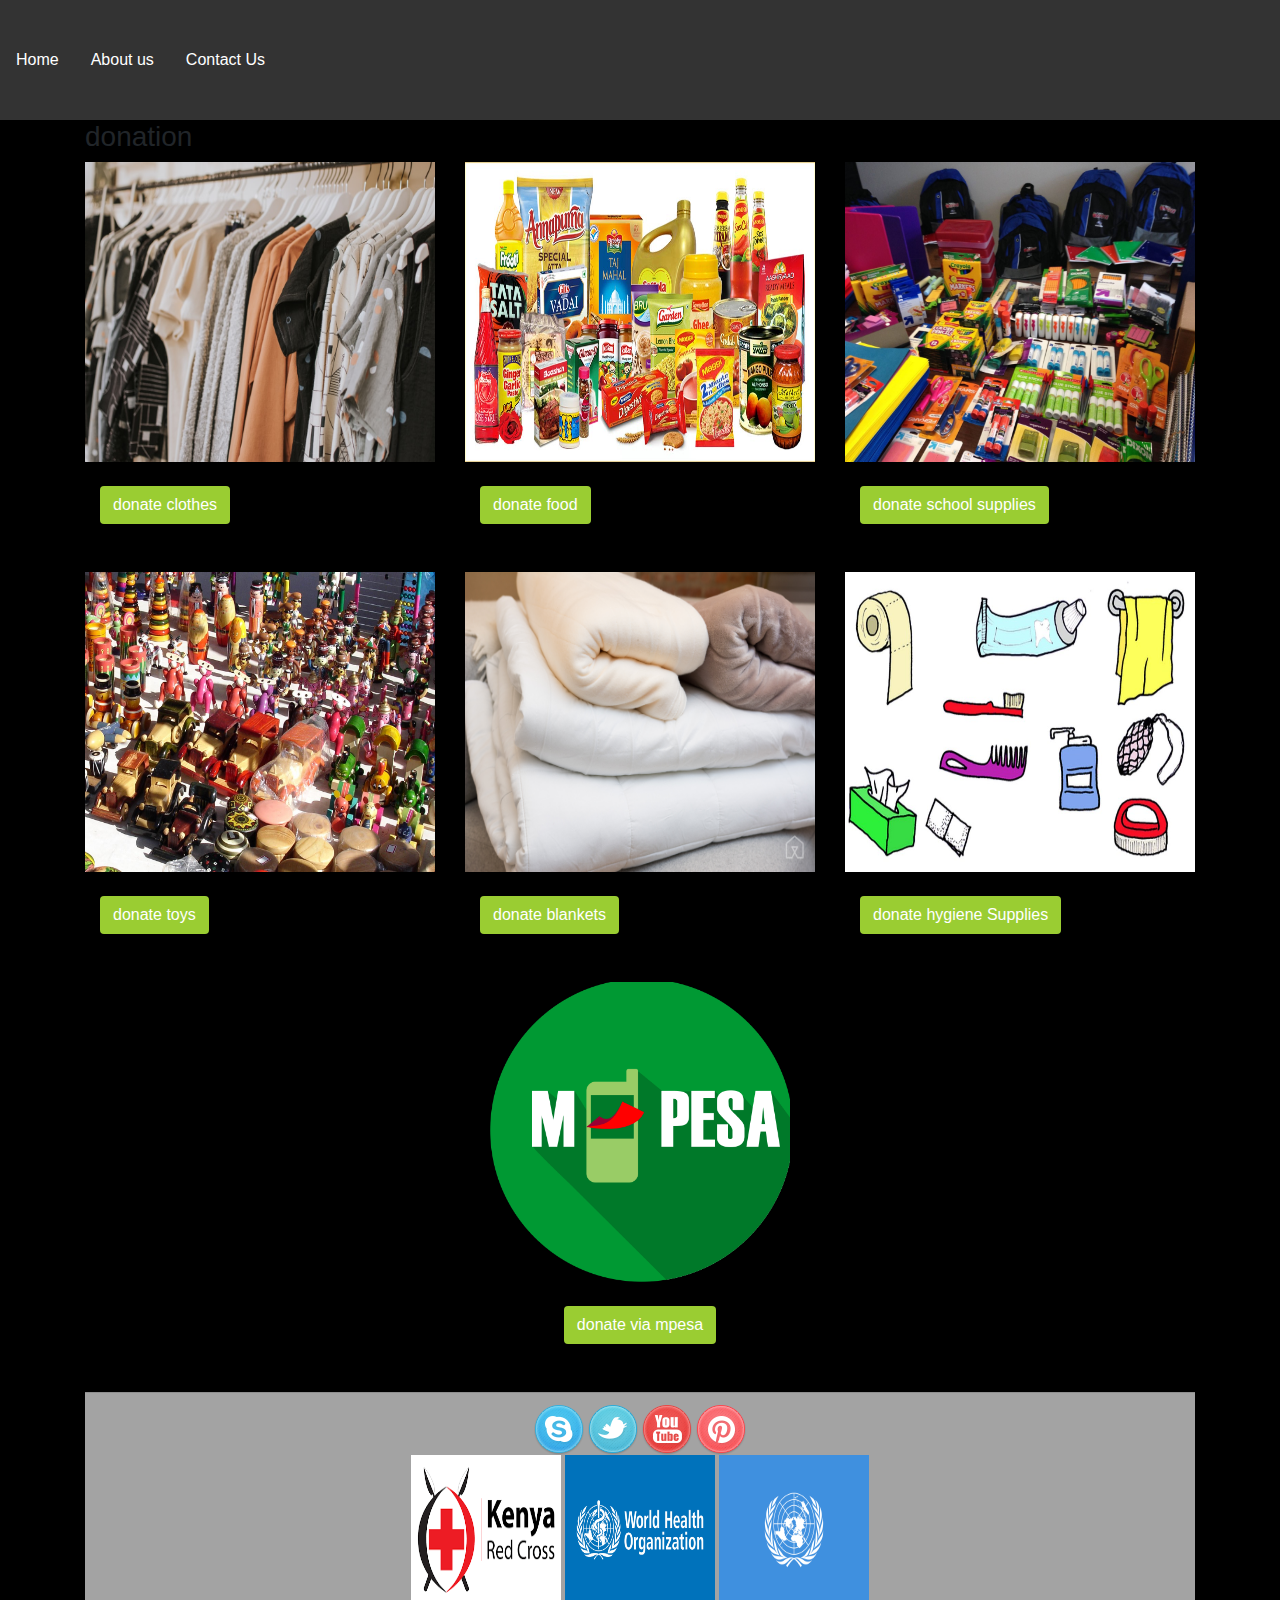
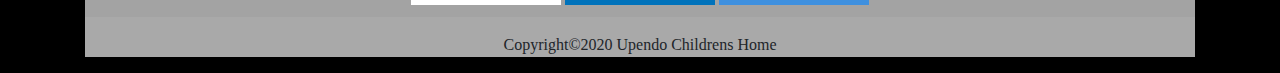
==== donationmod.html @ 323dd25d "adds navbar" ====
<!DOCTYPE html>
<html>
  <head>
    <meta charset="utf-8">
    <title></title>
    <link rel="stylesheet" href="css/bootstraps.css">
    <link rel="stylesheet" href="css/main.css">
    <script
 src="https://ajax.googleapis.com/ajax/libs/jquery/3.3.1/jquery.min.js">
 </script>
 <script src="js/scripts.js" charset="utf-8"></script>
 <script src="js/main.js" charset="utf-8"></script>
  </head>
  <body>

    <div >
       <ul class="nav">
           <li><a class="nav-link" href="#Home">Home</a></li>
           <li><a class="nav-link" href="#aboutus">About us</a></li>
           <li><a class="nav-link" href="#ContactUs">Contact Us</a></li>
           </ul>
   </div>

    <div class="container" id="donation">

        <h3>donation</h3>
        <div class="row">
          <div class="col-md-4">
            <div class="content">
              <img src="images/donation/clothes.jpeg"  width="350" height="300"> <br><br>
                <div class="container">
                  <!-- Trigger/Open The Modal -->
                  <button class="btnDonate" id="clothesBtn">donate clothes</button><br><br><br>
                  <!-- The Modal -->
                  <div id="clothesModal" class="modal">
                    <!-- Modal content -->
                    <div class="modal-content">
                      <div class="donations" id="donate">
                        <div class="container">
                          <h1>CLOTHES DONATION</h1>
                          <label for="clothes">type of clothes:</label>
                          <select class="custom-select custom-select-md mb-3" id="clothesType" required>
                            <option value="0">shirts / blouses</option>
                            <option value="1">shorts / trousers </option>
                            <option value="2">skirts / dresses</option>
                            <option value="3">all of the above</option>
                          </select>
                          <label for="number">Number of whatever being donated</label>
                          <input type="number" class="form-control" id="clothesNumber" placeholder="Number" min="1" required> <br>
                          <label>Select age range</label>
                          <select class="custom-select custom-select-md mb-3" id="clothesAge" required>
                              <option value="0">infants</option>
                              <option value="1">children</option>
                              <option value="2">teenagers</option>
                              <option value="3">all of the above</option>
                          </select>
                          <p>date expected :</p>
                          <input type="date"> <br> <br>

                        <a href="#summary"><button type="submit" class="btn btn-success checkout" id="clothesDonate">donate</button></a><br><br>
                      </div>
                    </div>
                  </div>
                  </div>
                </div>
              </div>
            </div>


            <div class="col-md-4">
              <div class="content">
                <img src="images/donation/food.jpeg"   width="350" height="300"><br><br>
                <div class="container">
                  <!-- Trigger/Open The Modal -->
                  <button class="btnDonate" id="foodBtn">donate food</button><br><br><br>
                  <!-- The Modal -->
                  <div id="foodModal" class="modal">
                    <!-- Modal content -->
                    <div class="modal-content">
                      <div class="container">
                        <h1>FOOD DONATION</h1>
                        <label for="foodStuff">type of FOOD:</label>
                        <select class="custom-select custom-select-md mb-3" id="food" required>
                          <option value="flour">flour</option>
                          <option value="cereals">cereals </option>
                          <option value="meat">beef / chicken / pork </option>
                          <option value="milk">milk </option>
                          <option value="water"> water </option>
                          <option value="sugar">sugar</option>
                          <option value="allFood">all of the above</option>
                        </select>
                        <label for="number">KG of whatever being donated</label>
                        <input type="number" class="form-control" id="number" placeholder="Number" min="1" required> <br>
                        <label>Select something</label>
                        <select class="custom-select custom-select-md mb-3" id="something1" required>
                          <option value="four">four</option>
                          <option value="five">five</option>
                          <option value="six">six</option>
                        </select>

                        <p>date expected :</p>
                        <input type="date"> <br> <br>

                      <a href="#summary"><button type="submit" class="btn btn-success checkout" id="foodDonate">donate</button></a><br><br>
                    </div>
                  </div>
                </div>
              </div>
            </div>
          </div>

          <div class="col-md-4">
            <div class="content">
              <img src="images/donation/school.jpg"  class="image"   width="350" height="300"><br><br>
              <div class="container">
                <!-- Trigger/Open The Modal -->
                <button class="btnDonate" id="schoolBtn">donate school supplies</button><br><br><br>
                <!-- The Modal -->
                <div id="schoolModal" class="modal">
                  <!-- Modal content -->
                  <div class="modal-content">
                    <div class="container">
                      <h1>SCHOOL SUPPLIES DONATION</h1>
                      <label for="schoolSupplies">type of school supplies:</label>
                        <select class="custom-select custom-select-md mb-3" id="school" required>
                          <option value="books">exercise books</option>
                          <option value="stationery">stationery </option>
                          <option value="textbooks">text books</option>
                          <option value="allSchool">all of the above</option>
                        </select>
                        <label for="number">Number of whatever being donated</label>
                        <input type="number" class="form-control" id="number" placeholder="Number" min="1" required> <br>
                        <label>Select something</label>
                        <select class="custom-select custom-select-md mb-3" id="something1" required>
                            <option value="four">four</option>
                            <option value="five">five</option>
                            <option value="six">six</option>
                        </select>
                        <p>date expected :</p>
                        <input type="date"> <br> <br>

                      <a href="#summary"><button type="submit" class="btn btn-success checkout" id="schoolDonate">donate</button></a><br><br>
                    </div>
                  </div>
                </div>
              </div>
            </div>
          </div>
        </div>

        <div class="row">
          <div class="col-md-4">
            <div class="content">
              <img src="images/donation/toys.jpeg"  class="image"   width="350" height="300"><br><br>
              <div class="container">
                <!-- Trigger/Open The Modal -->
                <button class="btnDonate" id="toysBtn">donate toys</button><br><br>
                <!-- The Modal -->
                <div id="toysModal" class="modal">
                  <!-- Modal content -->
                  <div class="modal-content">
                    <div class="container">
                      <h1>toys DONATION</h1>
                      <label for="schoolSupplies">age range of toys</label>
                        <select class="custom-select custom-select-md mb-3" id="toys" required>
                          <option value="toyAge1">1 - 3 years</option>
                          <option value="toyAge2">4 - 7 years </option>
                          <option value="toyAge3">8 - 12 years</option>
                          <option value="allToys">all of the above</option>
                        </select>
                        <label for="number">Number of whatever being donated</label>
                        <input type="number" class="form-control" id="number" placeholder="Number" min="1" required> <br>
                        <label>Select something</label>
                        <select class="custom-select custom-select-md mb-3" id="something1" required>
                            <option value="four">four</option>
                            <option value="five">five</option>
                            <option value="six">six</option>
                        </select>
                        <p>date expected :</p>
                        <input type="date"> <br> <br>

                      <a href="#summary"><button type="submit" class="btn btn-success checkout" id="toysDonate">donate</button></a><br><br>
                    </div>
                  </div>
                </div>
              </div>
            </div>
          </div>

          <div class="col-md-4">
          <div class="content">
            <img src="images/donation/blankets.jpg"  class="image"   width="350" height="300"><br><br>
            <div class="container">
              <!-- Trigger/Open The Modal -->
              <button class="btnDonate" id="blanketsBtn">donate blankets</button><br><br>
              <!-- The Modal -->
              <div id="blanketsModal" class="modal">
                <!-- Modal content -->
                <div class="modal-content">
                  <div class="container">
                    <h1>blankets DONATION</h1>
                    <label for="schoolSupplies">type of blankets</label>
                      <select class="custom-select custom-select-md mb-3" id="blankets" required>
                        <option value="duvet">duvet</option>
                        <option value="fleece">fleece blankets</option>
                        <option value="woven">woven blankets</option>
                        <option value="allBlankets">all of the above</option>
                      </select>
                      <label for="number">Number of whatever being donated</label>
                      <input type="number" class="form-control" id="number" placeholder="Number" min="1" required> <br>
                      <label>Select something</label>
                      <select class="custom-select custom-select-md mb-3" id="something1" required>
                          <option value="four">four</option>
                          <option value="five">five</option>
                          <option value="six">six</option>
                      </select>
                      <p>date expected :</p>
                      <input type="date"> <br> <br>

                    <a href="#summary"><button type="submit" class="btn btn-success checkout" id="blanketDonate">donate</button></a><br><br>
                  </div>
                </div>
              </div>
            </div>
          </div>
        </div>

        <div class="col-md-4">
          <div class="content">
            <img src="images/donation/hygiene.jpg"  class="image"   width="350" height="300"><br><br>
            <div class="container">
              <!-- Trigger/Open The Modal -->
              <button class="btnDonate" id="hygieneBtn">donate hygiene Supplies</button><br><br><br>
              <!-- The Modal -->
              <div id="hygieneModal" class="modal">
                <!-- Modal content -->
                <div class="modal-content">
                  <div class="container">
                    <h1>hygiene Supplies DONATION</h1>
                    <label for="schoolSupplies">type of hygiene Supplies</label>
                      <select class="custom-select custom-select-md mb-3" id="hygiene" required>
                        <option value="towels">towels</option>
                        <option value="tissues">tissues</option>
                        <option value="toothbrush">toothbrush / toothpaste </option>
                        <option value="combs">combs</option>
                        <option value="soap">soap</option>
                        <option value="allHygiene">all of the above</option>
                      </select>
                      <label for="number">Number of whatever being donated</label>
                      <input type="number" class="form-control" id="number" placeholder="Number" min="1" required> <br>
                      <label>Select something</label>
                      <select class="custom-select custom-select-md mb-3" id="something1" required>
                          <option value="four">four</option>
                          <option value="five">five</option>
                          <option value="six">six</option>
                      </select>
                      <p>date expected :</p>
                      <input type="date"> <br> <br>

                    <a href="#summary"><button type="submit" class="btn btn-success checkout" id="hygieneDonate">donate</button></a><br><br>
                  </div>
                </div>
              </div>
            </div>
          </div>
        </div>
      </div>
          <div class="payment">
            <div class="imgcontainer">
              <div class="">
                <img src="images/donation/mpesa.png" alt="" width="300" height="300"><br><br>
              </div>
                <div class="container">
                  <!-- Trigger/Open The Modal -->
                  <button class="btnDonate" id="mpesaBtn">donate via mpesa</button><br><br><br>
                  <!-- The Modal -->
                  <div id="mpesaModal" class="modal">
                    <!-- Modal content -->
                    <div class="modal-content">
                      <div class="container">
                        <h1>donate via mpesa</h1>
                        <p>paybill : 832983938</p>
                        <p>send money : 3939839</p>
                        <a href="#summary"><button type="submit" class="btn btn-success checkout" id="mpesaDonate">donate</button></a><br><br>
                      </div>
                    </div>
                  </div>
                </div>
            </div>


          </div>
          <div id="footer">
                          <div class="card-footer">
                              <a href="https://www.skype.com/en/" target="_blank">
                          <img src="images/skype.png"></a>
                          <a href="https://twitter.com/?lang=en">
                          <img src="images/twitter.png" target="_blank"></a>
                          <a href="https://www.youtube.com/watch?v=JmyHC7i8s58" target="_blank">
                          <img src="images/you_tube.png"></a>
                          <a href="https://www.pinterest.com/search/pins/?q=street%20children&rs=typed&term_meta[]=street%7Ctyped&term_meta[]=children%7Ctyped" target="_blank">
                          <img src="images/pinterest.png"></a><br>
                          <a href="https://www.redcross.or.ke/" target="_blank">
                          <img src="images/cross.png" height="150px" width="150px"></a>
                          <a href="https://www.who.int/" target="_blank">
                          <img src="images/who.jpg" height="150px" width="150px"></a>
                          <a href="https://www.un.org/en/" target="_blank">
                          <img src="images/un.png"height="150px" width="150px"></a>
                          </div>
                          <p></p>
                          <p>Copyright&copy;2020 Upendo Childrens Home</p>
                          <p></p>
                      </div>
                  </div>

    </div>

    <script type="text/javascript">


    </script>
  </body>
</html>
---- css/main.css ----
body {
  font-family: Arial, Helvetica, sans-serif;
  background-color: black;
}

/* The Modal (background) */
.modal {
  display: none; /* Hidden by default */
  position: fixed; /* Stay in place */
  z-index: 1; /* Sit on top */
  padding-top: 100px; /* Location of the box */
  left: 0;
  top: 0;
  width: 100%; /* Full width */
  height: 100%; /* Full height */
  overflow: auto; /* Enable scroll if needed */
  background-color: rgb(0,0,0); /* Fallback color */
  background-color: rgba(0,0,0,0.4); /* Black w/ opacity */
}

/* Modal Content */
.modal-content {
  background-color:black;
  color: gray;
  margin: auto;
  padding: 20px;
  border: 1px solid #888;
  width: 80%;
}

/* The Close Button */
.close {
  color: #aaaaaa;
  float: right;
  font-size: 28px;
  font-weight: bold;
}

.close:hover,
.close:focus {
  color: #000;
  text-decoration: none;
  cursor: pointer;
}


ul {
    list-style-type: none;
    margin: 0;
    padding: 40px;
    overflow: hidden;
    background-color: #333;
}

li {
    float: left;
}

li a {
    display: block;
    color: white;
    text-align: center;
    padding: 14px 16px;
    text-decoration: none;
}

li a:hover {
    background-color: #111;
}
#footer {
    text-align: center;
    font-family: fantasy;
    background-color: darkgray;
}





.imgcontainer {
        text-align: center;
      }


.btnDonate{
  color: white;
      background-color: yellowgreen;
      border-color: #28a745;


    border: 1px solid transparent;
    padding: 0.375rem 0.75rem;
    font-size: 1rem;
    line-height: 1.5;
    border-radius: 0.25rem;
    transition: color 0.15s ease-in-out, background-color 0.15s ease-in-out, border-color 0.15s ease-in-out, box-shadow 0.15s ease-in-out;

}
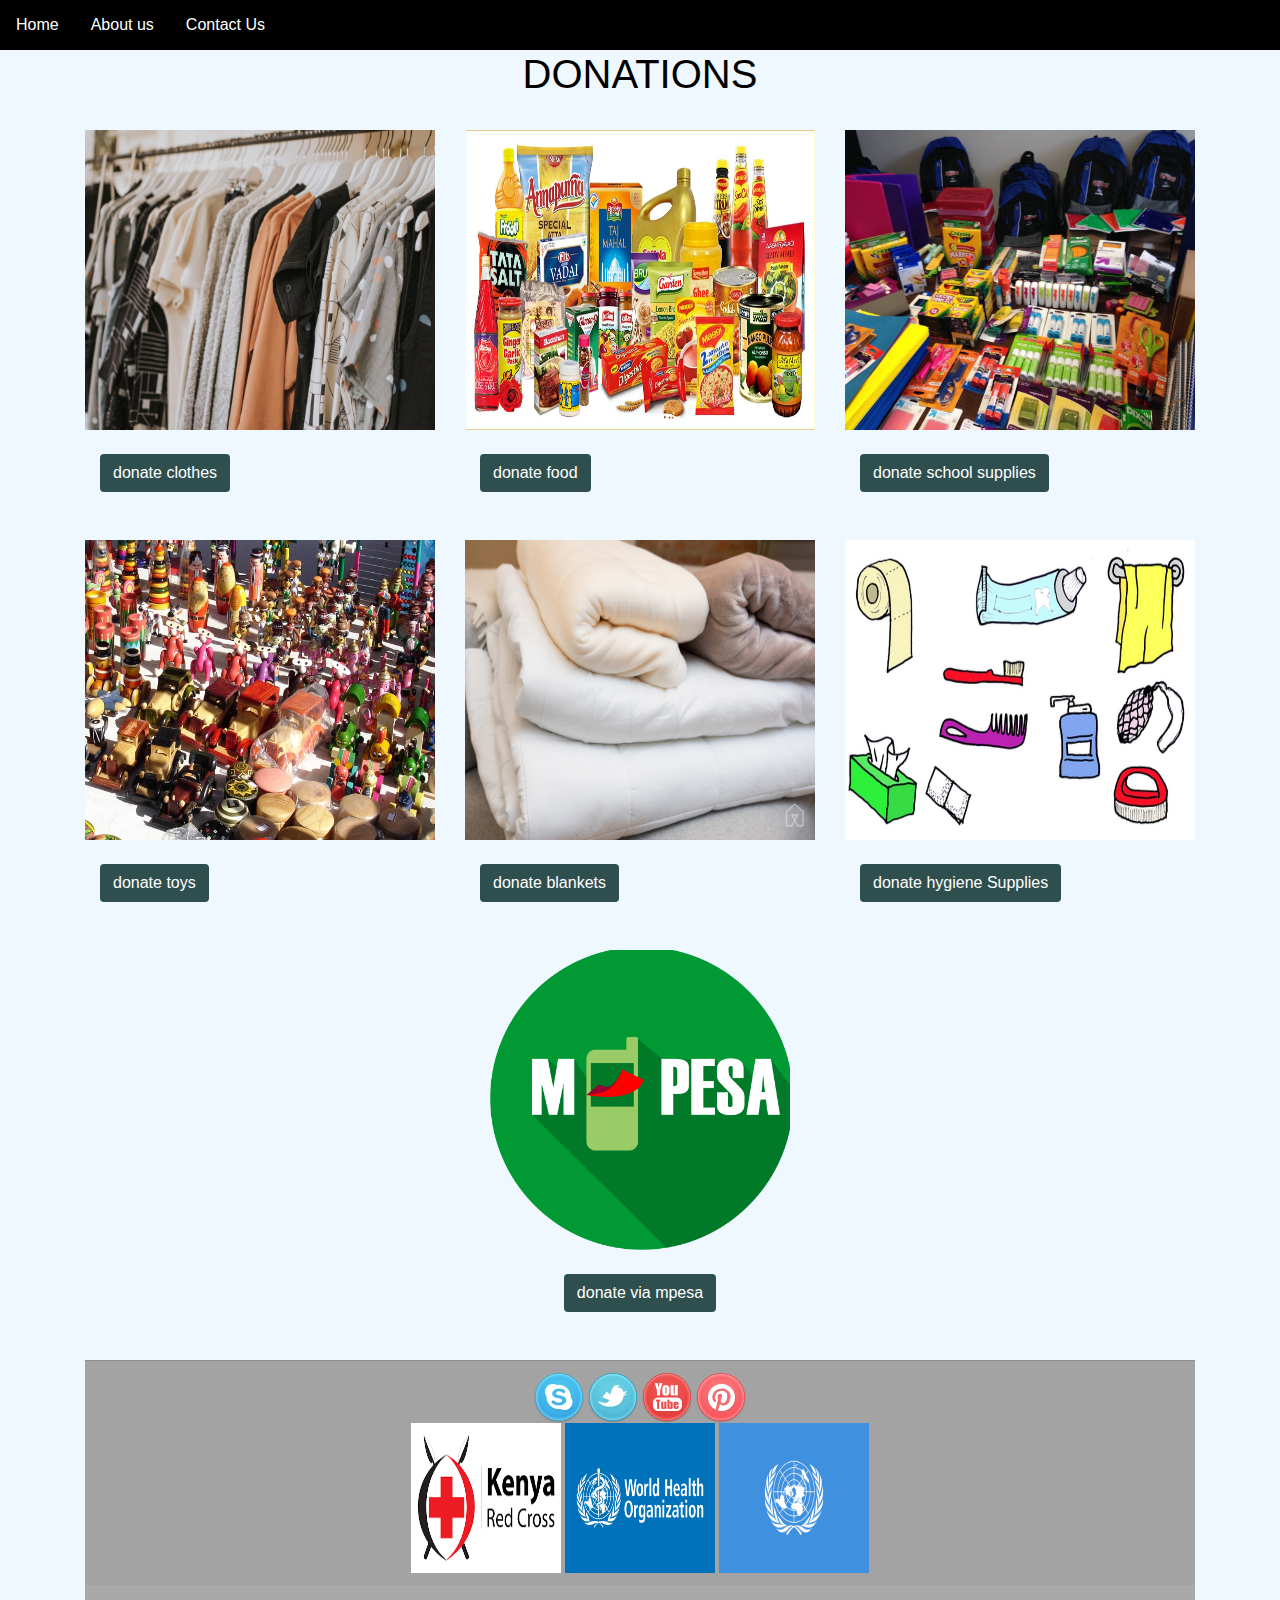
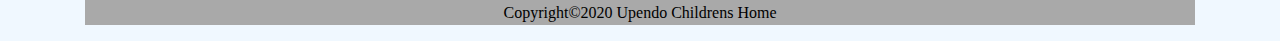
==== commit b8a1fc0f: "adds final changes" ====
--- a/donationmod.html
+++ b/donationmod.html
@@ -15,7 +15,7 @@
 
     <div >
        <ul class="nav">
-           <li><a class="nav-link" href="#Home">Home</a></li>
+           <li><a class="nav-link" href="Donations.html">Home</a></li>
            <li><a class="nav-link" href="#aboutus">About us</a></li>
            <li><a class="nav-link" href="#ContactUs">Contact Us</a></li>
            </ul>
@@ -23,7 +23,7 @@
 
     <div class="container" id="donation">
 
-        <h3>donation</h3>
+        <h1>DONATIONS </h1><br>
         <div class="row">
           <div class="col-md-4">
             <div class="content">
@@ -45,7 +45,7 @@
                             <option value="2">skirts / dresses</option>
                             <option value="3">all of the above</option>
                           </select>
-                          <label for="number">Number of whatever being donated</label>
+                          <label for="number">amount in number:</label>
                           <input type="number" class="form-control" id="clothesNumber" placeholder="Number" min="1" required> <br>
                           <label>Select age range</label>
                           <select class="custom-select custom-select-md mb-3" id="clothesAge" required>
@@ -89,13 +89,12 @@
                           <option value="sugar">sugar</option>
                           <option value="allFood">all of the above</option>
                         </select>
-                        <label for="number">KG of whatever being donated</label>
+                        <label for="number">amound in Kg</label>
                         <input type="number" class="form-control" id="number" placeholder="Number" min="1" required> <br>
-                        <label>Select something</label>
-                        <select class="custom-select custom-select-md mb-3" id="something1" required>
-                          <option value="four">four</option>
-                          <option value="five">five</option>
-                          <option value="six">six</option>
+                        <label>select</label>
+                        <select class="custom-select custom-select-md mb-3" id="foodType" required>
+                          <option value="0">raw</option>
+                          <option value="1">cooked</option>
                         </select>
 
                         <p>date expected :</p>
@@ -128,13 +127,13 @@
                           <option value="textbooks">text books</option>
                           <option value="allSchool">all of the above</option>
                         </select>
-                        <label for="number">Number of whatever being donated</label>
+                        <label for="number">Number being donated</label>
                         <input type="number" class="form-control" id="number" placeholder="Number" min="1" required> <br>
-                        <label>Select something</label>
+                        <label>school</label>
                         <select class="custom-select custom-select-md mb-3" id="something1" required>
-                            <option value="four">four</option>
-                            <option value="five">five</option>
-                            <option value="six">six</option>
+                            <option value="0">elementary</option>
+                            <option value="1">primary</option>
+                            <option value="2">high school</option>
                         </select>
                         <p>date expected :</p>
                         <input type="date"> <br> <br>
@@ -168,13 +167,13 @@
                           <option value="toyAge3">8 - 12 years</option>
                           <option value="allToys">all of the above</option>
                         </select>
-                        <label for="number">Number of whatever being donated</label>
+                        <label for="number">Number being donated</label>
                         <input type="number" class="form-control" id="number" placeholder="Number" min="1" required> <br>
-                        <label>Select something</label>
+                        <label>Size</label>
                         <select class="custom-select custom-select-md mb-3" id="something1" required>
-                            <option value="four">four</option>
-                            <option value="five">five</option>
-                            <option value="six">six</option>
+                            <option value="four">small</option>
+                            <option value="five">medium</option>
+                            <option value="six">large</option>
                         </select>
                         <p>date expected :</p>
                         <input type="date"> <br> <br>
@@ -206,13 +205,13 @@
                         <option value="woven">woven blankets</option>
                         <option value="allBlankets">all of the above</option>
                       </select>
-                      <label for="number">Number of whatever being donated</label>
+                      <label for="number">Number being donated</label>
                       <input type="number" class="form-control" id="number" placeholder="Number" min="1" required> <br>
-                      <label>Select something</label>
+                      <label>size :</label>
                       <select class="custom-select custom-select-md mb-3" id="something1" required>
-                          <option value="four">four</option>
-                          <option value="five">five</option>
-                          <option value="six">six</option>
+                          <option value="0">4 x 6</option>
+                          <option value="1">5 x 6</option>
+                          <option value="2">6 x 6</option>
                       </select>
                       <p>date expected :</p>
                       <input type="date"> <br> <br>
@@ -246,9 +245,9 @@
                         <option value="soap">soap</option>
                         <option value="allHygiene">all of the above</option>
                       </select>
-                      <label for="number">Number of whatever being donated</label>
+                      <label for="number">Number being donated</label>
                       <input type="number" class="form-control" id="number" placeholder="Number" min="1" required> <br>
-                      <label>Select something</label>
+                      <label>Select</label>
                       <select class="custom-select custom-select-md mb-3" id="something1" required>
                           <option value="four">four</option>
                           <option value="five">five</option>
--- a/css/main.css
+++ b/css/main.css
@@ -1,8 +1,12 @@
 body {
   font-family: Arial, Helvetica, sans-serif;
-  background-color: black;
+  background-color: aliceblue;
+  color:black;
 }
 
+h1{
+  text-align: center;
+}
 /* The Modal (background) */
 .modal {
   display: none; /* Hidden by default */
@@ -21,7 +25,7 @@
 /* Modal Content */
 .modal-content {
   background-color:black;
-  color: gray;
+  color: white;
   margin: auto;
   padding: 20px;
   border: 1px solid #888;
@@ -47,9 +51,10 @@
 ul {
     list-style-type: none;
     margin: 0;
-    padding: 40px;
+    padding: 5px;
     overflow: hidden;
-    background-color: #333;
+    background-color: black;
+    color: white;
 }
 
 li {
@@ -84,10 +89,8 @@
 
 .btnDonate{
   color: white;
-      background-color: yellowgreen;
+      background-color: darkslategrey;
       border-color: #28a745;
-
-
     border: 1px solid transparent;
     padding: 0.375rem 0.75rem;
     font-size: 1rem;
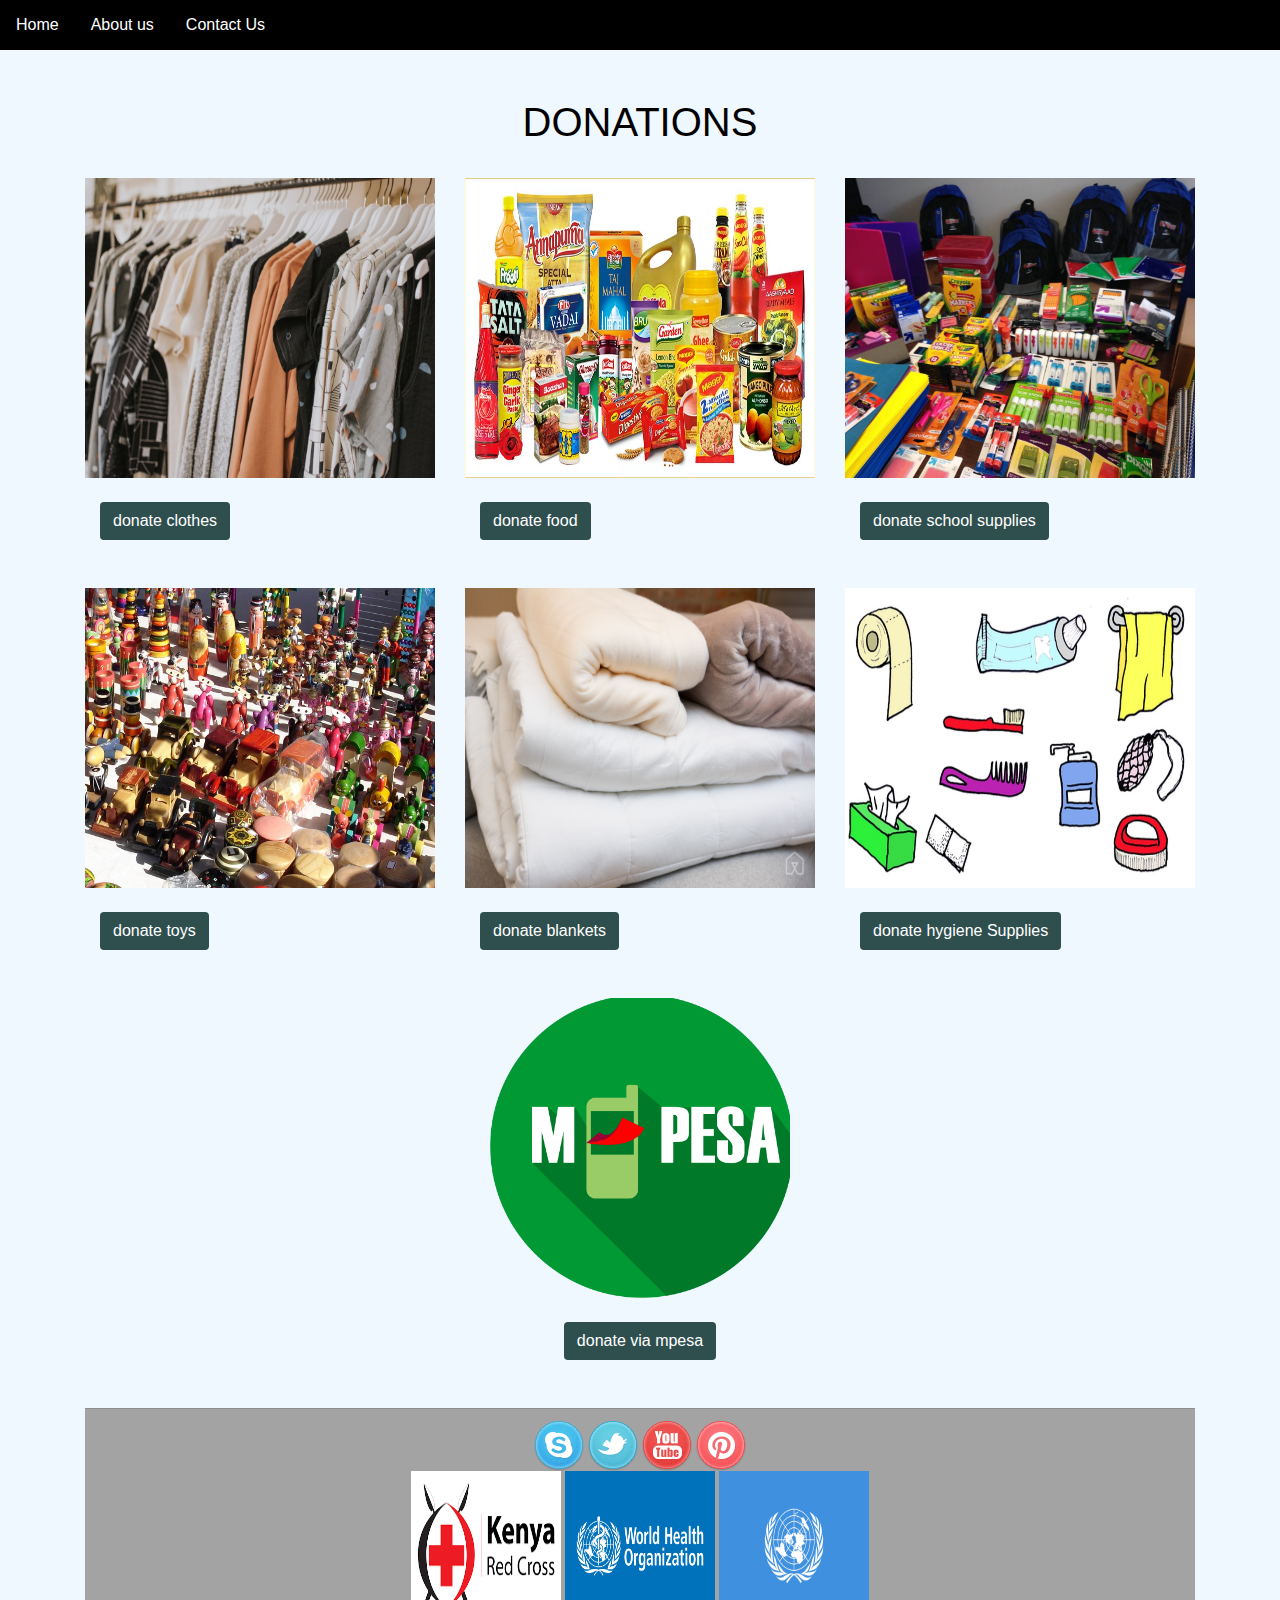
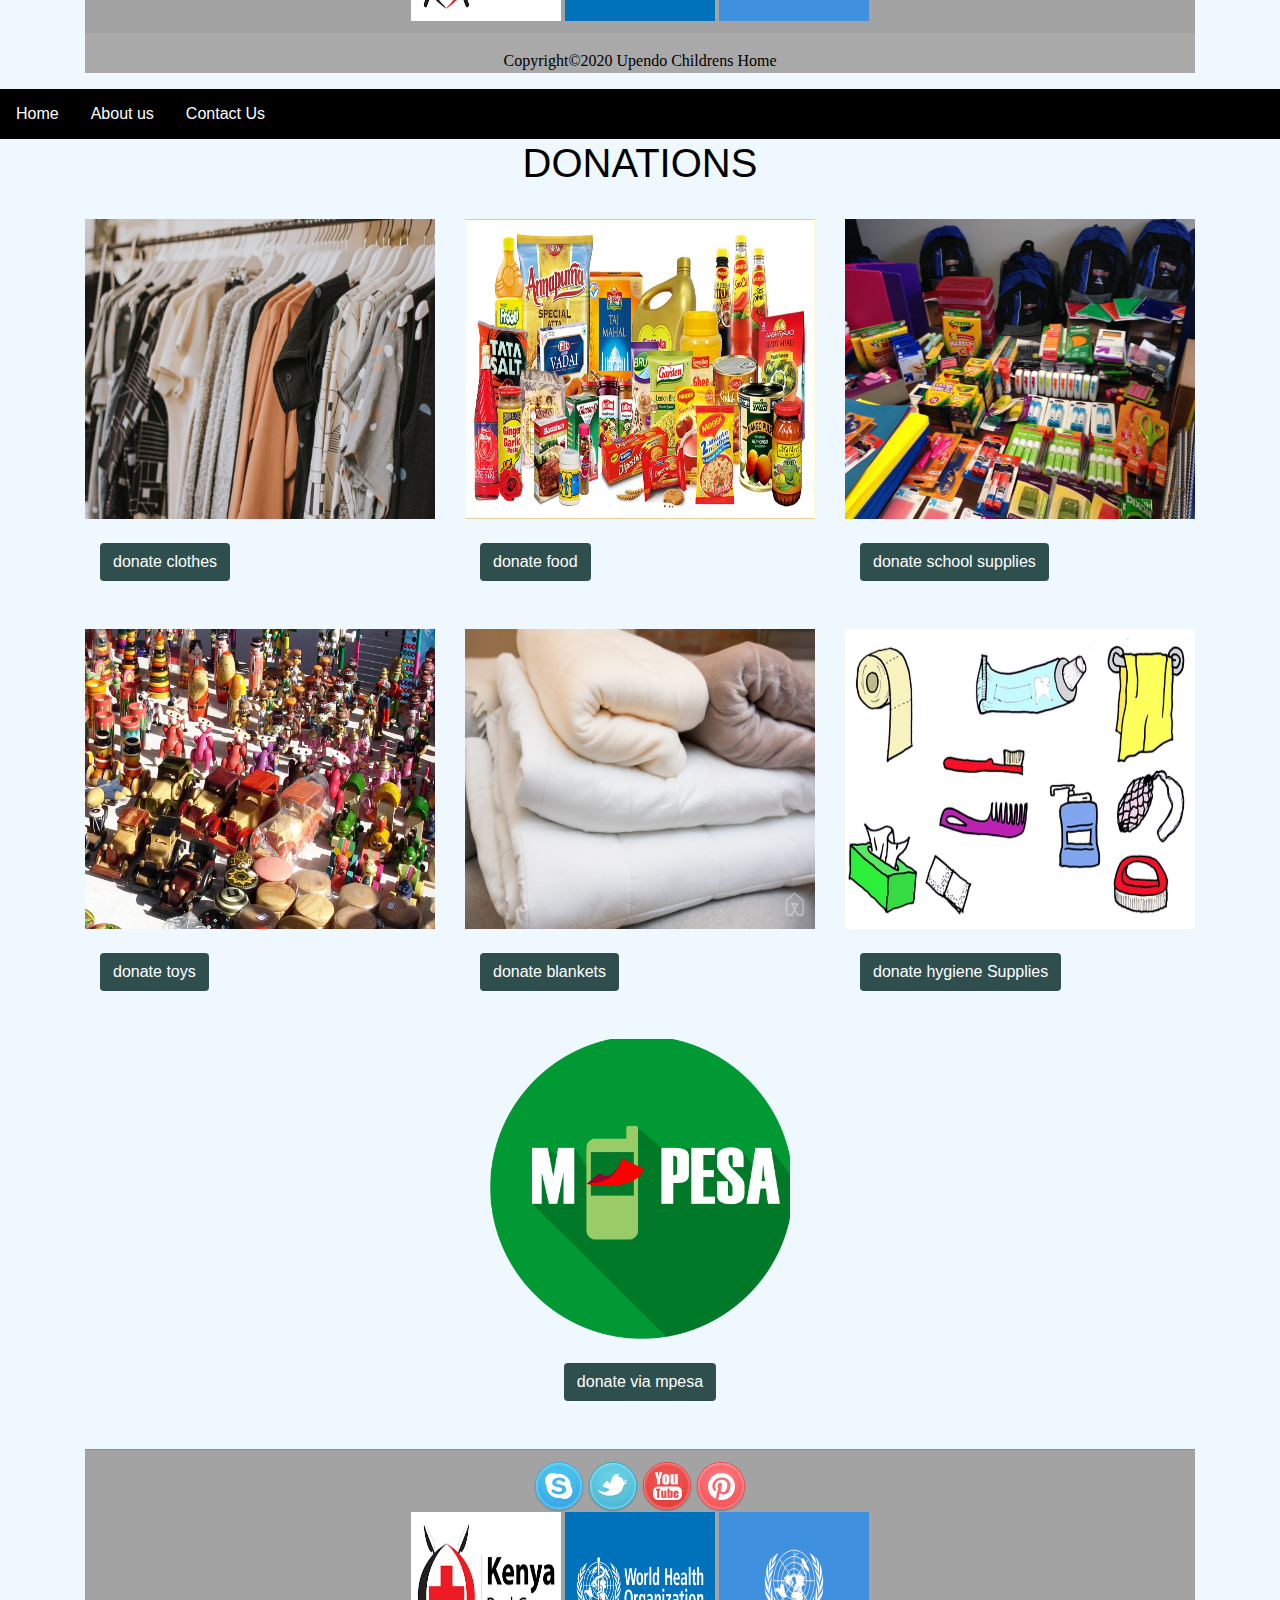
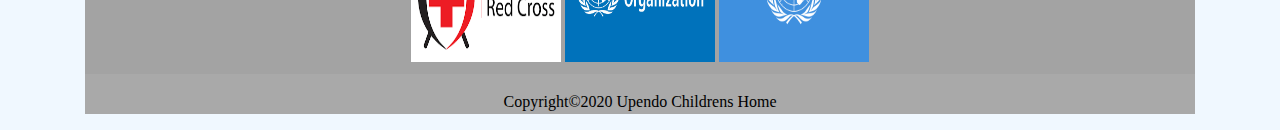
==== commit e2ce936a: "adds final changes" ====
--- a/donationmod.html
+++ b/donationmod.html
@@ -12,12 +12,334 @@
  <script src="js/main.js" charset="utf-8"></script>
   </head>
   <body>
+    <!DOCTYPE html>
+    <html>
+      <head>
+        <meta charset="utf-8">
+        <title></title>
+        <link rel="stylesheet" href="css/bootstraps.css">
+        <link rel="stylesheet" href="css/main.css">
+        <script
+     src="https://ajax.googleapis.com/ajax/libs/jquery/3.3.1/jquery.min.js">
+     </script>
+     <script src="js/scripts.js" charset="utf-8"></script>
+     <script src="js/main.js" charset="utf-8"></script>
+      </head>
+      <body>
+
+        <div >
+           <ul class="nav">
+               <li><a class="nav-link" href="Donations.html">Home</a></li>
+               <li><a class="nav-link" href="Donations.html">About us</a></li>
+               <li><a class="nav-link" href="Donations.html">Contact Us</a></li>
+               </ul>
+       </div>
+
+        <div class="container" id="donation"><br><br>
+
+            <h1>DONATIONS </h1><br>
+            <div class="row">
+              <div class="col-md-4">
+                <div class="content">
+                  <img src="images/donation/clothes.jpeg"  width="350" height="300"> <br><br>
+                    <div class="container">
+                      <!-- Trigger/Open The Modal -->
+                      <button class="btnDonate" id="clothesBtn">donate clothes</button><br><br><br>
+                      <!-- The Modal -->
+                      <div id="clothesModal" class="modal">
+                        <!-- Modal content -->
+                        <div class="modal-content">
+                          <div class="donations" id="donate">
+                            <div class="container">
+                              <h1>CLOTHES DONATION</h1>
+                              <label for="clothes">type of clothes:</label>
+                              <select class="custom-select custom-select-md mb-3" id="clothesType" required>
+                                <option value="0">shirts / blouses</option>
+                                <option value="1">shorts / trousers </option>
+                                <option value="2">skirts / dresses</option>
+                                <option value="3">all of the above</option>
+                              </select>
+                              <label for="number">amount in number:</label>
+                              <input type="number" class="form-control" id="clothesNumber" placeholder="Number" min="1" required> <br>
+                              <label>Select age range</label>
+                              <select class="custom-select custom-select-md mb-3" id="clothesAge" required>
+                                  <option value="0">infants</option>
+                                  <option value="1">children</option>
+                                  <option value="2">teenagers</option>
+                                  <option value="3">all of the above</option>
+                              </select>
+                              <p>date expected :</p>
+                              <input type="date"> <br> <br>
+
+                            <a href="#summary"><button type="submit" class="btn btn-success checkout" id="clothesDonate">donate</button></a><br><br>
+                          </div>
+                        </div>
+                      </div>
+                      </div>
+                    </div>
+                  </div>
+                </div>
+
+
+                <div class="col-md-4">
+                  <div class="content">
+                    <img src="images/donation/food.jpeg"   width="350" height="300"><br><br>
+                    <div class="container">
+                      <!-- Trigger/Open The Modal -->
+                      <button class="btnDonate" id="foodBtn">donate food</button><br><br><br>
+                      <!-- The Modal -->
+                      <div id="foodModal" class="modal">
+                        <!-- Modal content -->
+                        <div class="modal-content">
+                          <div class="container">
+                            <h1>FOOD DONATION</h1>
+                            <label for="foodStuff">type of FOOD:</label>
+                            <select class="custom-select custom-select-md mb-3" id="food" required>
+                              <option value="flour">flour</option>
+                              <option value="cereals">cereals </option>
+                              <option value="meat">beef / chicken / pork </option>
+                              <option value="milk">milk </option>
+                              <option value="water"> water </option>
+                              <option value="sugar">sugar</option>
+                              <option value="allFood">all of the above</option>
+                            </select>
+                            <label for="number">amound in Kg</label>
+                            <input type="number" class="form-control" id="number" placeholder="Number" min="1" required> <br>
+                            <label>select</label>
+                            <select class="custom-select custom-select-md mb-3" id="foodType" required>
+                              <option value="0">raw</option>
+                              <option value="1">cooked</option>
+                            </select>
+
+                            <p>date expected :</p>
+                            <input type="date"> <br> <br>
+
+                          <a href="#summary"><button type="submit" class="btn btn-success checkout" id="foodDonate">donate</button></a><br><br>
+                        </div>
+                      </div>
+                    </div>
+                  </div>
+                </div>
+              </div>
+
+              <div class="col-md-4">
+                <div class="content">
+                  <img src="images/donation/school.jpg"  class="image"   width="350" height="300"><br><br>
+                  <div class="container">
+                    <!-- Trigger/Open The Modal -->
+                    <button class="btnDonate" id="schoolBtn">donate school supplies</button><br><br><br>
+                    <!-- The Modal -->
+                    <div id="schoolModal" class="modal">
+                      <!-- Modal content -->
+                      <div class="modal-content">
+                        <div class="container">
+                          <h1>SCHOOL SUPPLIES DONATION</h1>
+                          <label for="schoolSupplies">type of school supplies:</label>
+                            <select class="custom-select custom-select-md mb-3" id="school" required>
+                              <option value="books">exercise books</option>
+                              <option value="stationery">stationery </option>
+                              <option value="textbooks">text books</option>
+                              <option value="allSchool">all of the above</option>
+                            </select>
+                            <label for="number">Number being donated</label>
+                            <input type="number" class="form-control" id="number" placeholder="Number" min="1" required> <br>
+                            <label>school</label>
+                            <select class="custom-select custom-select-md mb-3" id="something1" required>
+                                <option value="0">elementary</option>
+                                <option value="1">primary</option>
+                                <option value="2">high school</option>
+                            </select>
+                            <p>date expected :</p>
+                            <input type="date"> <br> <br>
+
+                          <a href="#summary"><button type="submit" class="btn btn-success checkout" id="schoolDonate">donate</button></a><br><br>
+                        </div>
+                      </div>
+                    </div>
+                  </div>
+                </div>
+              </div>
+            </div>
+
+            <div class="row">
+              <div class="col-md-4">
+                <div class="content">
+                  <img src="images/donation/toys.jpeg"  class="image"   width="350" height="300"><br><br>
+                  <div class="container">
+                    <!-- Trigger/Open The Modal -->
+                    <button class="btnDonate" id="toysBtn">donate toys</button><br><br>
+                    <!-- The Modal -->
+                    <div id="toysModal" class="modal">
+                      <!-- Modal content -->
+                      <div class="modal-content">
+                        <div class="container">
+                          <h1>toys DONATION</h1>
+                          <label for="schoolSupplies">age range of toys</label>
+                            <select class="custom-select custom-select-md mb-3" id="toys" required>
+                              <option value="toyAge1">1 - 3 years</option>
+                              <option value="toyAge2">4 - 7 years </option>
+                              <option value="toyAge3">8 - 12 years</option>
+                              <option value="allToys">all of the above</option>
+                            </select>
+                            <label for="number">Number being donated</label>
+                            <input type="number" class="form-control" id="number" placeholder="Number" min="1" required> <br>
+                            <label>Size</label>
+                            <select class="custom-select custom-select-md mb-3" id="something1" required>
+                                <option value="four">small</option>
+                                <option value="five">medium</option>
+                                <option value="six">large</option>
+                            </select>
+                            <p>date expected :</p>
+                            <input type="date"> <br> <br>
+
+                          <a href="#summary"><button type="submit" class="btn btn-success checkout" id="toysDonate">donate</button></a><br><br>
+                        </div>
+                      </div>
+                    </div>
+                  </div>
+                </div>
+              </div>
+
+              <div class="col-md-4">
+              <div class="content">
+                <img src="images/donation/blankets.jpg"  class="image"   width="350" height="300"><br><br>
+                <div class="container">
+                  <!-- Trigger/Open The Modal -->
+                  <button class="btnDonate" id="blanketsBtn">donate blankets</button><br><br>
+                  <!-- The Modal -->
+                  <div id="blanketsModal" class="modal">
+                    <!-- Modal content -->
+                    <div class="modal-content">
+                      <div class="container">
+                        <h1>blankets DONATION</h1>
+                        <label for="schoolSupplies">type of blankets</label>
+                          <select class="custom-select custom-select-md mb-3" id="blankets" required>
+                            <option value="duvet">duvet</option>
+                            <option value="fleece">fleece blankets</option>
+                            <option value="woven">woven blankets</option>
+                            <option value="allBlankets">all of the above</option>
+                          </select>
+                          <label for="number">Number being donated</label>
+                          <input type="number" class="form-control" id="number" placeholder="Number" min="1" required> <br>
+                          <label>size :</label>
+                          <select class="custom-select custom-select-md mb-3" id="something1" required>
+                              <option value="0">4 x 6</option>
+                              <option value="1">5 x 6</option>
+                              <option value="2">6 x 6</option>
+                          </select>
+                          <p>date expected :</p>
+                          <input type="date"> <br> <br>
+
+                        <a href="#summary"><button type="submit" class="btn btn-success checkout" id="blanketDonate">donate</button></a><br><br>
+                      </div>
+                    </div>
+                  </div>
+                </div>
+              </div>
+            </div>
+
+            <div class="col-md-4">
+              <div class="content">
+                <img src="images/donation/hygiene.jpg"  class="image"   width="350" height="300"><br><br>
+                <div class="container">
+                  <!-- Trigger/Open The Modal -->
+                  <button class="btnDonate" id="hygieneBtn">donate hygiene Supplies</button><br><br><br>
+                  <!-- The Modal -->
+                  <div id="hygieneModal" class="modal">
+                    <!-- Modal content -->
+                    <div class="modal-content">
+                      <div class="container">
+                        <h1>hygiene Supplies DONATION</h1>
+                        <label for="schoolSupplies">type of hygiene Supplies</label>
+                          <select class="custom-select custom-select-md mb-3" id="hygiene" required>
+                            <option value="towels">towels</option>
+                            <option value="tissues">tissues</option>
+                            <option value="toothbrush">toothbrush / toothpaste </option>
+                            <option value="combs">combs</option>
+                            <option value="soap">soap</option>
+                            <option value="allHygiene">all of the above</option>
+                          </select>
+                          <label for="number">Number being donated</label>
+                          <input type="number" class="form-control" id="number" placeholder="Number" min="1" required> <br>
+                          <label>Select</label>
+                          <select class="custom-select custom-select-md mb-3" id="something1" required>
+                              <option value="four">four</option>
+                              <option value="five">five</option>
+                              <option value="six">six</option>
+                          </select>
+                          <p>date expected :</p>
+                          <input type="date"> <br> <br>
+
+                        <a href="#summary"><button type="submit" class="btn btn-success checkout" id="hygieneDonate">donate</button></a><br><br>
+                      </div>
+                    </div>
+                  </div>
+                </div>
+              </div>
+            </div>
+          </div>
+              <div class="payment">
+                <div class="imgcontainer">
+                  <div class="">
+                    <img src="images/donation/mpesa.png" alt="" width="300" height="300"><br><br>
+                  </div>
+                    <div class="container">
+                      <!-- Trigger/Open The Modal -->
+                      <button class="btnDonate" id="mpesaBtn">donate via mpesa</button><br><br><br>
+                      <!-- The Modal -->
+                      <div id="mpesaModal" class="modal">
+                        <!-- Modal content -->
+                        <div class="modal-content">
+                          <div class="container">
+                            <h1>donate via mpesa</h1>
+                            <p>paybill : 832983938</p>
+                            <p>send money : 3939839</p>
+                            <a href="#summary"><button type="submit" class="btn btn-success checkout" id="mpesaDonate">donate</button></a><br><br>
+                          </div>
+                        </div>
+                      </div>
+                    </div>
+                </div>
+
+
+              </div>
+              <div id="footer">
+                              <div class="card-footer">
+                                  <a href="https://www.skype.com/en/" target="_blank">
+                              <img src="images/skype.png"></a>
+                              <a href="https://twitter.com/?lang=en">
+                              <img src="images/twitter.png" target="_blank"></a>
+                              <a href="https://www.youtube.com/watch?v=JmyHC7i8s58" target="_blank">
+                              <img src="images/you_tube.png"></a>
+                              <a href="https://www.pinterest.com/search/pins/?q=street%20children&rs=typed&term_meta[]=street%7Ctyped&term_meta[]=children%7Ctyped" target="_blank">
+                              <img src="images/pinterest.png"></a><br>
+                              <a href="https://www.redcross.or.ke/" target="_blank">
+                              <img src="images/cross.png" height="150px" width="150px"></a>
+                              <a href="https://www.who.int/" target="_blank">
+                              <img src="images/who.jpg" height="150px" width="150px"></a>
+                              <a href="https://www.un.org/en/" target="_blank">
+                              <img src="images/un.png"height="150px" width="150px"></a>
+                              </div>
+                              <p></p>
+                              <p>Copyright&copy;2020 Upendo Childrens Home</p>
+                              <p></p>
+                          </div>
+                      </div>
+
+        </div>
+
+        <script type="text/javascript">
+
+
+        </script>
+      </body>
+    </html>
 
     <div >
        <ul class="nav">
            <li><a class="nav-link" href="Donations.html">Home</a></li>
-           <li><a class="nav-link" href="#aboutus">About us</a></li>
-           <li><a class="nav-link" href="#ContactUs">Contact Us</a></li>
+           <li><a class="nav-link" href="Donations.html">About us</a></li>
+           <li><a class="nav-link" href="Donations.html">Contact Us</a></li>
            </ul>
    </div>
 
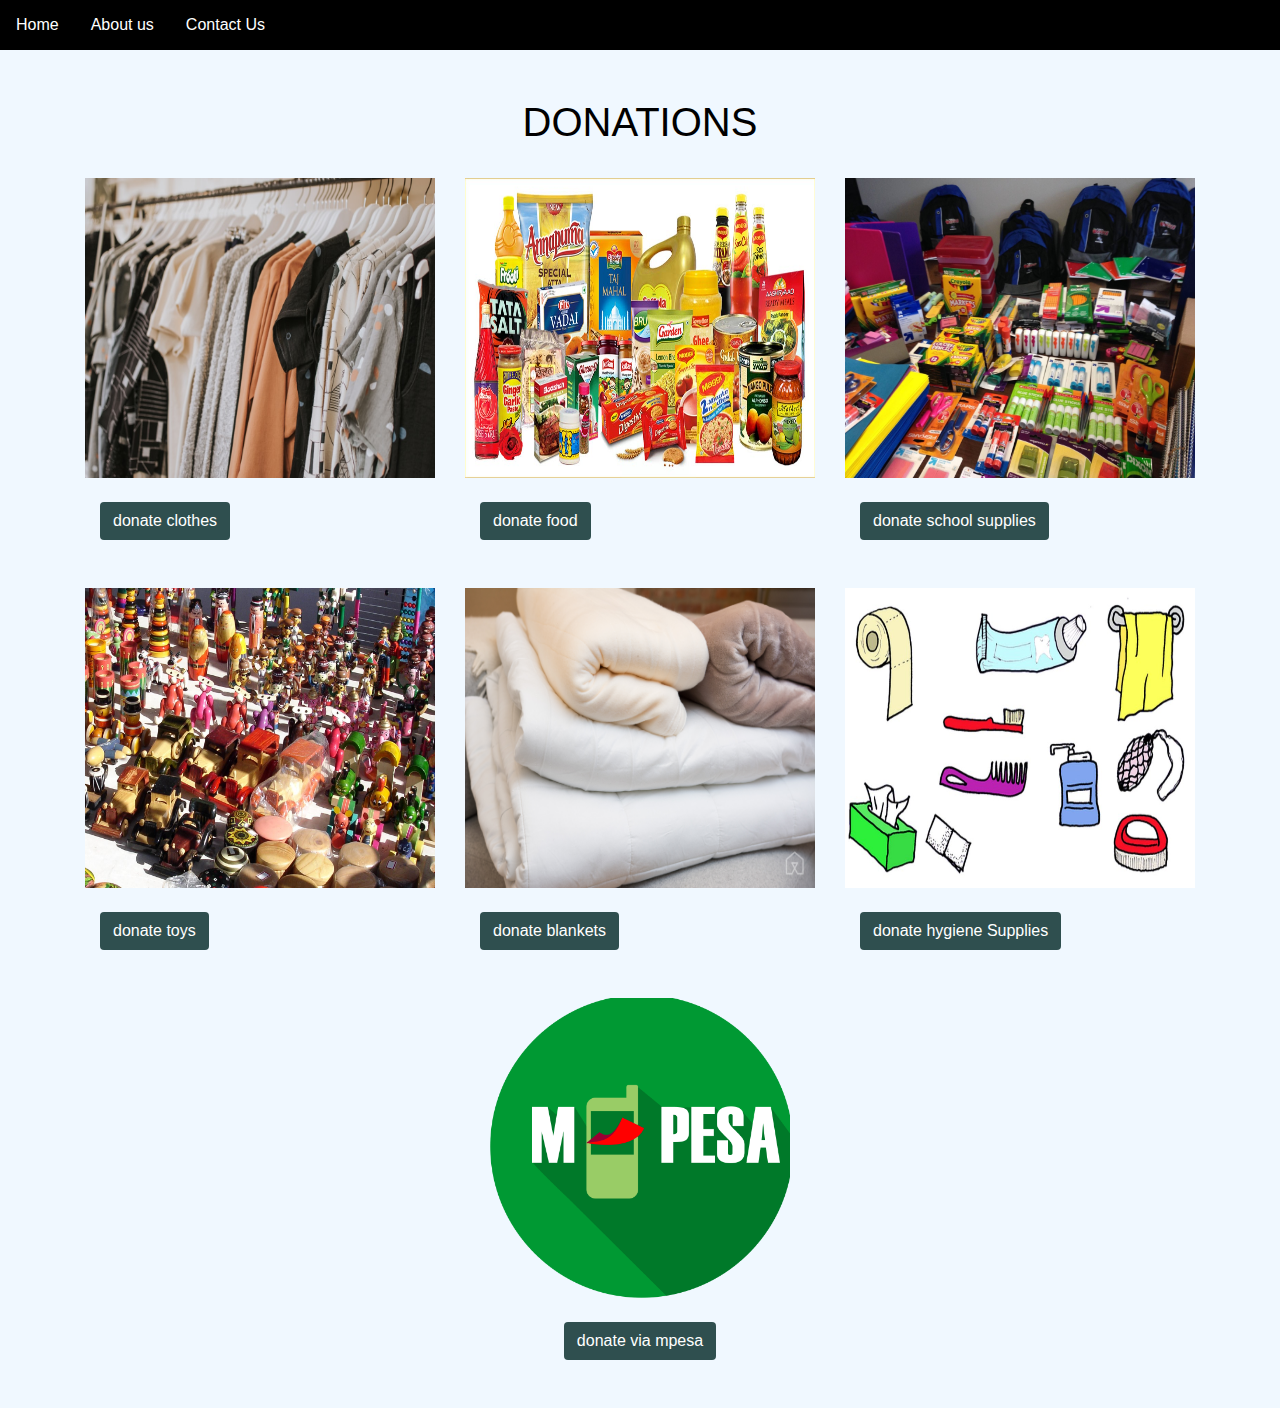
==== commit f992499b: "adds final changes" ====
--- a/donationmod.html
+++ b/donationmod.html
@@ -12,328 +12,6 @@
  <script src="js/main.js" charset="utf-8"></script>
   </head>
   <body>
-    <!DOCTYPE html>
-    <html>
-      <head>
-        <meta charset="utf-8">
-        <title></title>
-        <link rel="stylesheet" href="css/bootstraps.css">
-        <link rel="stylesheet" href="css/main.css">
-        <script
-     src="https://ajax.googleapis.com/ajax/libs/jquery/3.3.1/jquery.min.js">
-     </script>
-     <script src="js/scripts.js" charset="utf-8"></script>
-     <script src="js/main.js" charset="utf-8"></script>
-      </head>
-      <body>
-
-        <div >
-           <ul class="nav">
-               <li><a class="nav-link" href="Donations.html">Home</a></li>
-               <li><a class="nav-link" href="Donations.html">About us</a></li>
-               <li><a class="nav-link" href="Donations.html">Contact Us</a></li>
-               </ul>
-       </div>
-
-        <div class="container" id="donation"><br><br>
-
-            <h1>DONATIONS </h1><br>
-            <div class="row">
-              <div class="col-md-4">
-                <div class="content">
-                  <img src="images/donation/clothes.jpeg"  width="350" height="300"> <br><br>
-                    <div class="container">
-                      <!-- Trigger/Open The Modal -->
-                      <button class="btnDonate" id="clothesBtn">donate clothes</button><br><br><br>
-                      <!-- The Modal -->
-                      <div id="clothesModal" class="modal">
-                        <!-- Modal content -->
-                        <div class="modal-content">
-                          <div class="donations" id="donate">
-                            <div class="container">
-                              <h1>CLOTHES DONATION</h1>
-                              <label for="clothes">type of clothes:</label>
-                              <select class="custom-select custom-select-md mb-3" id="clothesType" required>
-                                <option value="0">shirts / blouses</option>
-                                <option value="1">shorts / trousers </option>
-                                <option value="2">skirts / dresses</option>
-                                <option value="3">all of the above</option>
-                              </select>
-                              <label for="number">amount in number:</label>
-                              <input type="number" class="form-control" id="clothesNumber" placeholder="Number" min="1" required> <br>
-                              <label>Select age range</label>
-                              <select class="custom-select custom-select-md mb-3" id="clothesAge" required>
-                                  <option value="0">infants</option>
-                                  <option value="1">children</option>
-                                  <option value="2">teenagers</option>
-                                  <option value="3">all of the above</option>
-                              </select>
-                              <p>date expected :</p>
-                              <input type="date"> <br> <br>
-
-                            <a href="#summary"><button type="submit" class="btn btn-success checkout" id="clothesDonate">donate</button></a><br><br>
-                          </div>
-                        </div>
-                      </div>
-                      </div>
-                    </div>
-                  </div>
-                </div>
-
-
-                <div class="col-md-4">
-                  <div class="content">
-                    <img src="images/donation/food.jpeg"   width="350" height="300"><br><br>
-                    <div class="container">
-                      <!-- Trigger/Open The Modal -->
-                      <button class="btnDonate" id="foodBtn">donate food</button><br><br><br>
-                      <!-- The Modal -->
-                      <div id="foodModal" class="modal">
-                        <!-- Modal content -->
-                        <div class="modal-content">
-                          <div class="container">
-                            <h1>FOOD DONATION</h1>
-                            <label for="foodStuff">type of FOOD:</label>
-                            <select class="custom-select custom-select-md mb-3" id="food" required>
-                              <option value="flour">flour</option>
-                              <option value="cereals">cereals </option>
-                              <option value="meat">beef / chicken / pork </option>
-                              <option value="milk">milk </option>
-                              <option value="water"> water </option>
-                              <option value="sugar">sugar</option>
-                              <option value="allFood">all of the above</option>
-                            </select>
-                            <label for="number">amound in Kg</label>
-                            <input type="number" class="form-control" id="number" placeholder="Number" min="1" required> <br>
-                            <label>select</label>
-                            <select class="custom-select custom-select-md mb-3" id="foodType" required>
-                              <option value="0">raw</option>
-                              <option value="1">cooked</option>
-                            </select>
-
-                            <p>date expected :</p>
-                            <input type="date"> <br> <br>
-
-                          <a href="#summary"><button type="submit" class="btn btn-success checkout" id="foodDonate">donate</button></a><br><br>
-                        </div>
-                      </div>
-                    </div>
-                  </div>
-                </div>
-              </div>
-
-              <div class="col-md-4">
-                <div class="content">
-                  <img src="images/donation/school.jpg"  class="image"   width="350" height="300"><br><br>
-                  <div class="container">
-                    <!-- Trigger/Open The Modal -->
-                    <button class="btnDonate" id="schoolBtn">donate school supplies</button><br><br><br>
-                    <!-- The Modal -->
-                    <div id="schoolModal" class="modal">
-                      <!-- Modal content -->
-                      <div class="modal-content">
-                        <div class="container">
-                          <h1>SCHOOL SUPPLIES DONATION</h1>
-                          <label for="schoolSupplies">type of school supplies:</label>
-                            <select class="custom-select custom-select-md mb-3" id="school" required>
-                              <option value="books">exercise books</option>
-                              <option value="stationery">stationery </option>
-                              <option value="textbooks">text books</option>
-                              <option value="allSchool">all of the above</option>
-                            </select>
-                            <label for="number">Number being donated</label>
-                            <input type="number" class="form-control" id="number" placeholder="Number" min="1" required> <br>
-                            <label>school</label>
-                            <select class="custom-select custom-select-md mb-3" id="something1" required>
-                                <option value="0">elementary</option>
-                                <option value="1">primary</option>
-                                <option value="2">high school</option>
-                            </select>
-                            <p>date expected :</p>
-                            <input type="date"> <br> <br>
-
-                          <a href="#summary"><button type="submit" class="btn btn-success checkout" id="schoolDonate">donate</button></a><br><br>
-                        </div>
-                      </div>
-                    </div>
-                  </div>
-                </div>
-              </div>
-            </div>
-
-            <div class="row">
-              <div class="col-md-4">
-                <div class="content">
-                  <img src="images/donation/toys.jpeg"  class="image"   width="350" height="300"><br><br>
-                  <div class="container">
-                    <!-- Trigger/Open The Modal -->
-                    <button class="btnDonate" id="toysBtn">donate toys</button><br><br>
-                    <!-- The Modal -->
-                    <div id="toysModal" class="modal">
-                      <!-- Modal content -->
-                      <div class="modal-content">
-                        <div class="container">
-                          <h1>toys DONATION</h1>
-                          <label for="schoolSupplies">age range of toys</label>
-                            <select class="custom-select custom-select-md mb-3" id="toys" required>
-                              <option value="toyAge1">1 - 3 years</option>
-                              <option value="toyAge2">4 - 7 years </option>
-                              <option value="toyAge3">8 - 12 years</option>
-                              <option value="allToys">all of the above</option>
-                            </select>
-                            <label for="number">Number being donated</label>
-                            <input type="number" class="form-control" id="number" placeholder="Number" min="1" required> <br>
-                            <label>Size</label>
-                            <select class="custom-select custom-select-md mb-3" id="something1" required>
-                                <option value="four">small</option>
-                                <option value="five">medium</option>
-                                <option value="six">large</option>
-                            </select>
-                            <p>date expected :</p>
-                            <input type="date"> <br> <br>
-
-                          <a href="#summary"><button type="submit" class="btn btn-success checkout" id="toysDonate">donate</button></a><br><br>
-                        </div>
-                      </div>
-                    </div>
-                  </div>
-                </div>
-              </div>
-
-              <div class="col-md-4">
-              <div class="content">
-                <img src="images/donation/blankets.jpg"  class="image"   width="350" height="300"><br><br>
-                <div class="container">
-                  <!-- Trigger/Open The Modal -->
-                  <button class="btnDonate" id="blanketsBtn">donate blankets</button><br><br>
-                  <!-- The Modal -->
-                  <div id="blanketsModal" class="modal">
-                    <!-- Modal content -->
-                    <div class="modal-content">
-                      <div class="container">
-                        <h1>blankets DONATION</h1>
-                        <label for="schoolSupplies">type of blankets</label>
-                          <select class="custom-select custom-select-md mb-3" id="blankets" required>
-                            <option value="duvet">duvet</option>
-                            <option value="fleece">fleece blankets</option>
-                            <option value="woven">woven blankets</option>
-                            <option value="allBlankets">all of the above</option>
-                          </select>
-                          <label for="number">Number being donated</label>
-                          <input type="number" class="form-control" id="number" placeholder="Number" min="1" required> <br>
-                          <label>size :</label>
-                          <select class="custom-select custom-select-md mb-3" id="something1" required>
-                              <option value="0">4 x 6</option>
-                              <option value="1">5 x 6</option>
-                              <option value="2">6 x 6</option>
-                          </select>
-                          <p>date expected :</p>
-                          <input type="date"> <br> <br>
-
-                        <a href="#summary"><button type="submit" class="btn btn-success checkout" id="blanketDonate">donate</button></a><br><br>
-                      </div>
-                    </div>
-                  </div>
-                </div>
-              </div>
-            </div>
-
-            <div class="col-md-4">
-              <div class="content">
-                <img src="images/donation/hygiene.jpg"  class="image"   width="350" height="300"><br><br>
-                <div class="container">
-                  <!-- Trigger/Open The Modal -->
-                  <button class="btnDonate" id="hygieneBtn">donate hygiene Supplies</button><br><br><br>
-                  <!-- The Modal -->
-                  <div id="hygieneModal" class="modal">
-                    <!-- Modal content -->
-                    <div class="modal-content">
-                      <div class="container">
-                        <h1>hygiene Supplies DONATION</h1>
-                        <label for="schoolSupplies">type of hygiene Supplies</label>
-                          <select class="custom-select custom-select-md mb-3" id="hygiene" required>
-                            <option value="towels">towels</option>
-                            <option value="tissues">tissues</option>
-                            <option value="toothbrush">toothbrush / toothpaste </option>
-                            <option value="combs">combs</option>
-                            <option value="soap">soap</option>
-                            <option value="allHygiene">all of the above</option>
-                          </select>
-                          <label for="number">Number being donated</label>
-                          <input type="number" class="form-control" id="number" placeholder="Number" min="1" required> <br>
-                          <label>Select</label>
-                          <select class="custom-select custom-select-md mb-3" id="something1" required>
-                              <option value="four">four</option>
-                              <option value="five">five</option>
-                              <option value="six">six</option>
-                          </select>
-                          <p>date expected :</p>
-                          <input type="date"> <br> <br>
-
-                        <a href="#summary"><button type="submit" class="btn btn-success checkout" id="hygieneDonate">donate</button></a><br><br>
-                      </div>
-                    </div>
-                  </div>
-                </div>
-              </div>
-            </div>
-          </div>
-              <div class="payment">
-                <div class="imgcontainer">
-                  <div class="">
-                    <img src="images/donation/mpesa.png" alt="" width="300" height="300"><br><br>
-                  </div>
-                    <div class="container">
-                      <!-- Trigger/Open The Modal -->
-                      <button class="btnDonate" id="mpesaBtn">donate via mpesa</button><br><br><br>
-                      <!-- The Modal -->
-                      <div id="mpesaModal" class="modal">
-                        <!-- Modal content -->
-                        <div class="modal-content">
-                          <div class="container">
-                            <h1>donate via mpesa</h1>
-                            <p>paybill : 832983938</p>
-                            <p>send money : 3939839</p>
-                            <a href="#summary"><button type="submit" class="btn btn-success checkout" id="mpesaDonate">donate</button></a><br><br>
-                          </div>
-                        </div>
-                      </div>
-                    </div>
-                </div>
-
-
-              </div>
-              <div id="footer">
-                              <div class="card-footer">
-                                  <a href="https://www.skype.com/en/" target="_blank">
-                              <img src="images/skype.png"></a>
-                              <a href="https://twitter.com/?lang=en">
-                              <img src="images/twitter.png" target="_blank"></a>
-                              <a href="https://www.youtube.com/watch?v=JmyHC7i8s58" target="_blank">
-                              <img src="images/you_tube.png"></a>
-                              <a href="https://www.pinterest.com/search/pins/?q=street%20children&rs=typed&term_meta[]=street%7Ctyped&term_meta[]=children%7Ctyped" target="_blank">
-                              <img src="images/pinterest.png"></a><br>
-                              <a href="https://www.redcross.or.ke/" target="_blank">
-                              <img src="images/cross.png" height="150px" width="150px"></a>
-                              <a href="https://www.who.int/" target="_blank">
-                              <img src="images/who.jpg" height="150px" width="150px"></a>
-                              <a href="https://www.un.org/en/" target="_blank">
-                              <img src="images/un.png"height="150px" width="150px"></a>
-                              </div>
-                              <p></p>
-                              <p>Copyright&copy;2020 Upendo Childrens Home</p>
-                              <p></p>
-                          </div>
-                      </div>
-
-        </div>
-
-        <script type="text/javascript">
-
-
-        </script>
-      </body>
-    </html>
 
     <div >
        <ul class="nav">
@@ -345,7 +23,7 @@
 
     <div class="container" id="donation">
 
-        <h1>DONATIONS </h1><br>
+        <h1><br>DONATIONS </h1><br>
         <div class="row">
           <div class="col-md-4">
             <div class="content">
@@ -611,27 +289,6 @@
 
 
           </div>
-          <div id="footer">
-                          <div class="card-footer">
-                              <a href="https://www.skype.com/en/" target="_blank">
-                          <img src="images/skype.png"></a>
-                          <a href="https://twitter.com/?lang=en">
-                          <img src="images/twitter.png" target="_blank"></a>
-                          <a href="https://www.youtube.com/watch?v=JmyHC7i8s58" target="_blank">
-                          <img src="images/you_tube.png"></a>
-                          <a href="https://www.pinterest.com/search/pins/?q=street%20children&rs=typed&term_meta[]=street%7Ctyped&term_meta[]=children%7Ctyped" target="_blank">
-                          <img src="images/pinterest.png"></a><br>
-                          <a href="https://www.redcross.or.ke/" target="_blank">
-                          <img src="images/cross.png" height="150px" width="150px"></a>
-                          <a href="https://www.who.int/" target="_blank">
-                          <img src="images/who.jpg" height="150px" width="150px"></a>
-                          <a href="https://www.un.org/en/" target="_blank">
-                          <img src="images/un.png"height="150px" width="150px"></a>
-                          </div>
-                          <p></p>
-                          <p>Copyright&copy;2020 Upendo Childrens Home</p>
-                          <p></p>
-                      </div>
                   </div>
 
     </div>
